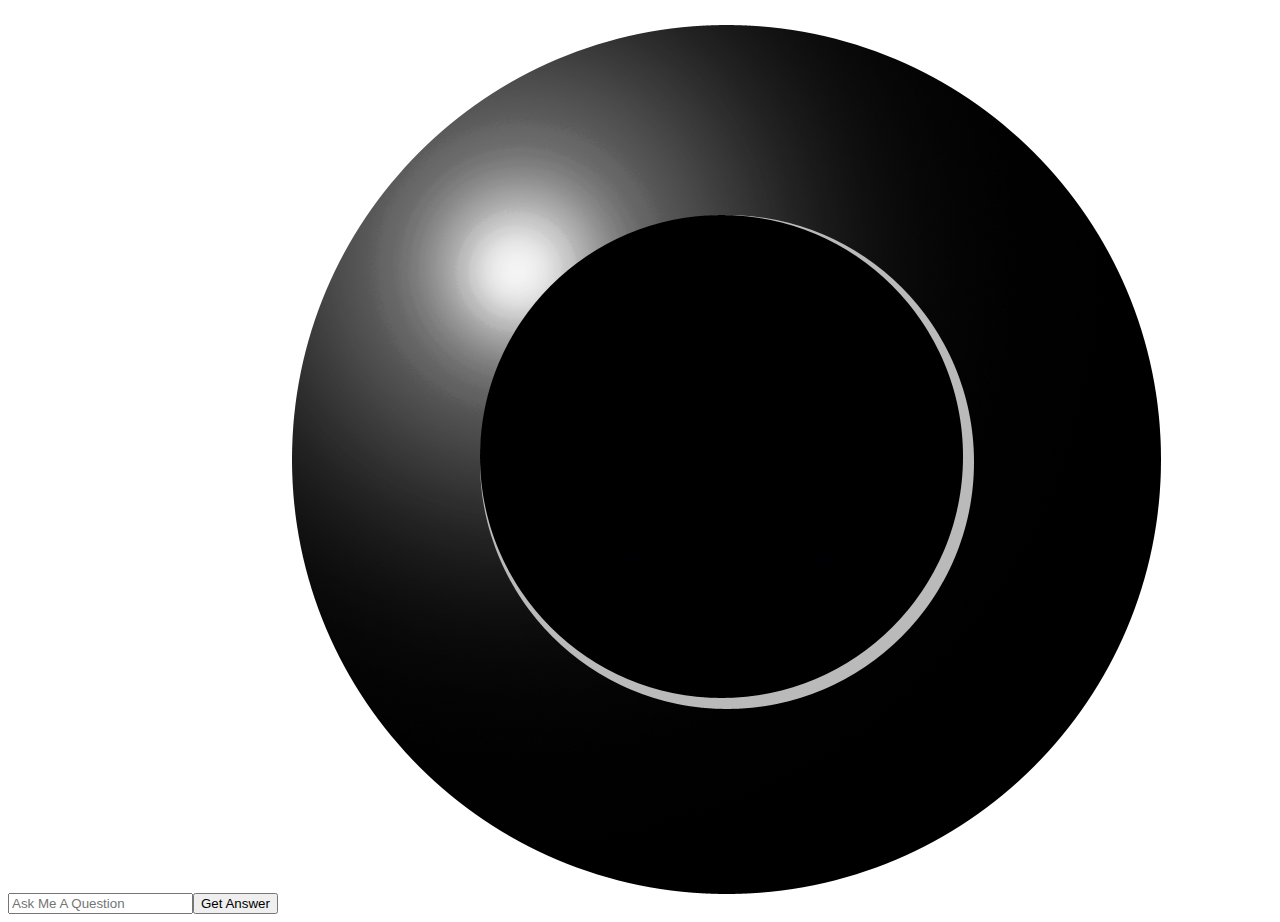
==== index.html @ 10fbb8cc "Add files via upload" ====
<!DOCTYPE html>
<html lang="en">
<head>
    <meta charset="UTF-8">
    <meta http-equiv="X-UA-Compatible" content="IE=edge">
    <meta name="viewport" content="width=device-width, initial-scale=1.0">
    <title>Document</title>
    <script src="/magic/js/main.js" defer></script>
</head>
<body>
    
</body>
</html>
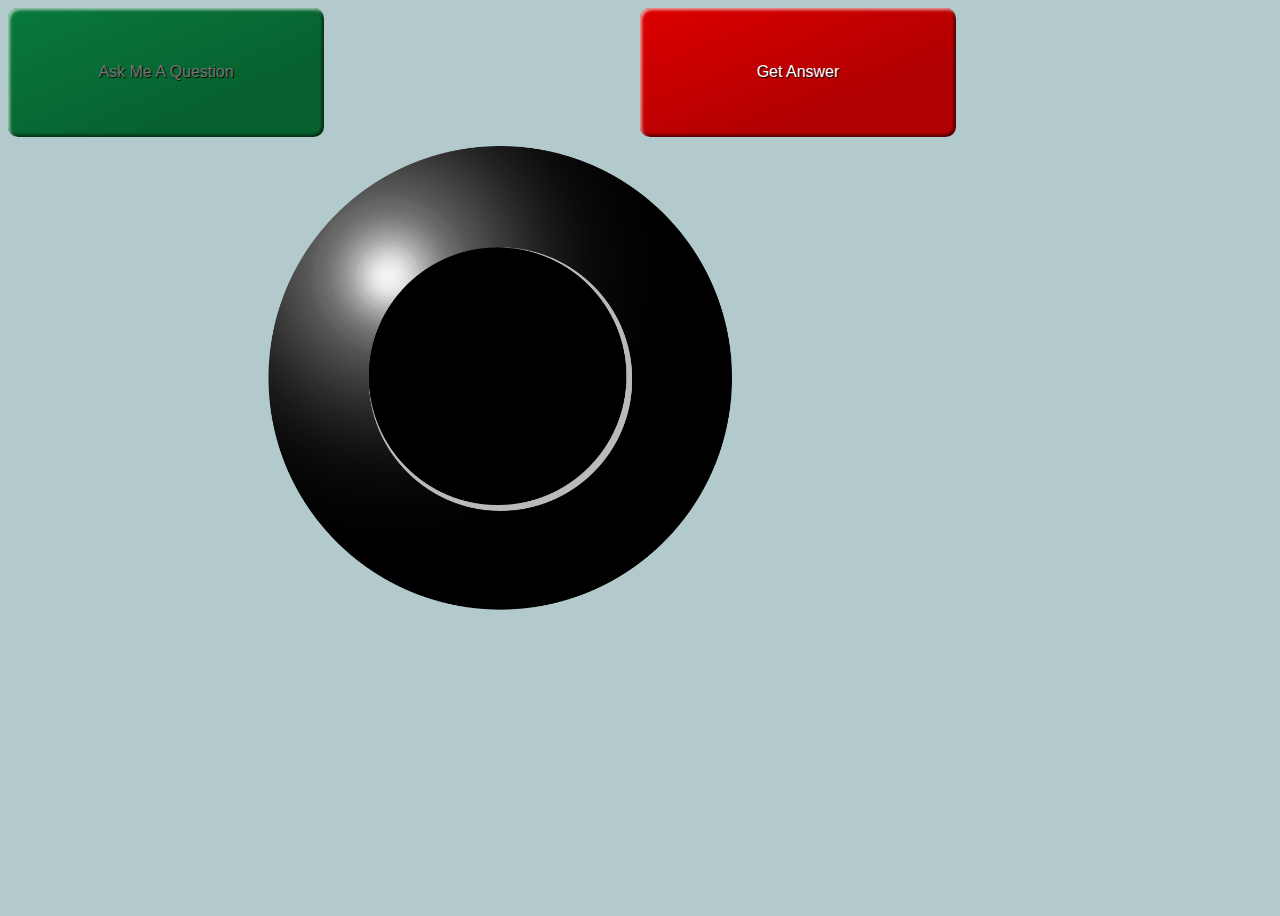
==== commit 8c95037f: "Add files via upload" ====
--- a/index.html
+++ b/index.html
@@ -4,7 +4,8 @@
     <meta charset="UTF-8">
     <meta http-equiv="X-UA-Compatible" content="IE=edge">
     <meta name="viewport" content="width=device-width, initial-scale=1.0">
-    <title>Document</title>
+    <title>Magic 8 Ball</title>
+    <link href="/magic/css/style.css" rel="stylesheet" />
     <script src="/magic/js/main.js" defer></script>
 </head>
 <body>
--- a/magic/css/style.css
+++ b/magic/css/style.css
@@ -0,0 +1,49 @@
+body {
+    background-color: #b3cacc;
+    display: grid;
+    grid-template-areas:
+    "a b c d"
+    "e e e e"
+    "e e e e"
+    "e e e e";
+    grid-template-columns: 2fr 2fr 2fr 2fr;
+    grid-template-rows: 1fr 2fr 2fr 2fr;
+    min-height: 100vh;
+}
+
+#askInput {
+    grid-area: a;
+    border: 0;
+    line-height: 2.5;
+    padding: 0 20px;
+    font-size: 1rem;
+    text-align: center;
+    color: #fff;
+    text-shadow: 1px 1px 1px #000;
+    border-radius: 10px;
+    background-color: rgb(8, 121, 59);
+    background-image: linear-gradient(to top left, rgba(0, 0, 0, 0.2), rgba(0, 0, 0, 0.2) 30%, rgba(0, 0, 0, 0));
+    box-shadow: inset 2px 2px 3px rgba(255, 255, 255, 0.6), inset -2px -2px 3px rgba(0, 0, 0, 0.6);
+}
+
+#answerButton {
+    grid-area: c;
+    border: 0;
+    line-height: 2.5;
+    padding: 0 20px;
+    font-size: 1rem;
+    text-align: center;
+    color: #fff;
+    text-shadow: 1px 1px 1px #000;
+    border-radius: 10px;
+    background-color: rgba(220, 0, 0, 1);
+    background-image: linear-gradient(to top left, rgba(0, 0, 0, 0.2), rgba(0, 0, 0, 0.2) 30%, rgba(0, 0, 0, 0));
+    box-shadow: inset 2px 2px 3px rgba(255, 255, 255, 0.6), inset -2px -2px 3px rgba(0, 0, 0, 0.6);
+}
+
+#answerOutput{
+    grid-area: e;
+    width: 30em;
+    height: 30em;
+    margin-left: 20%;
+}